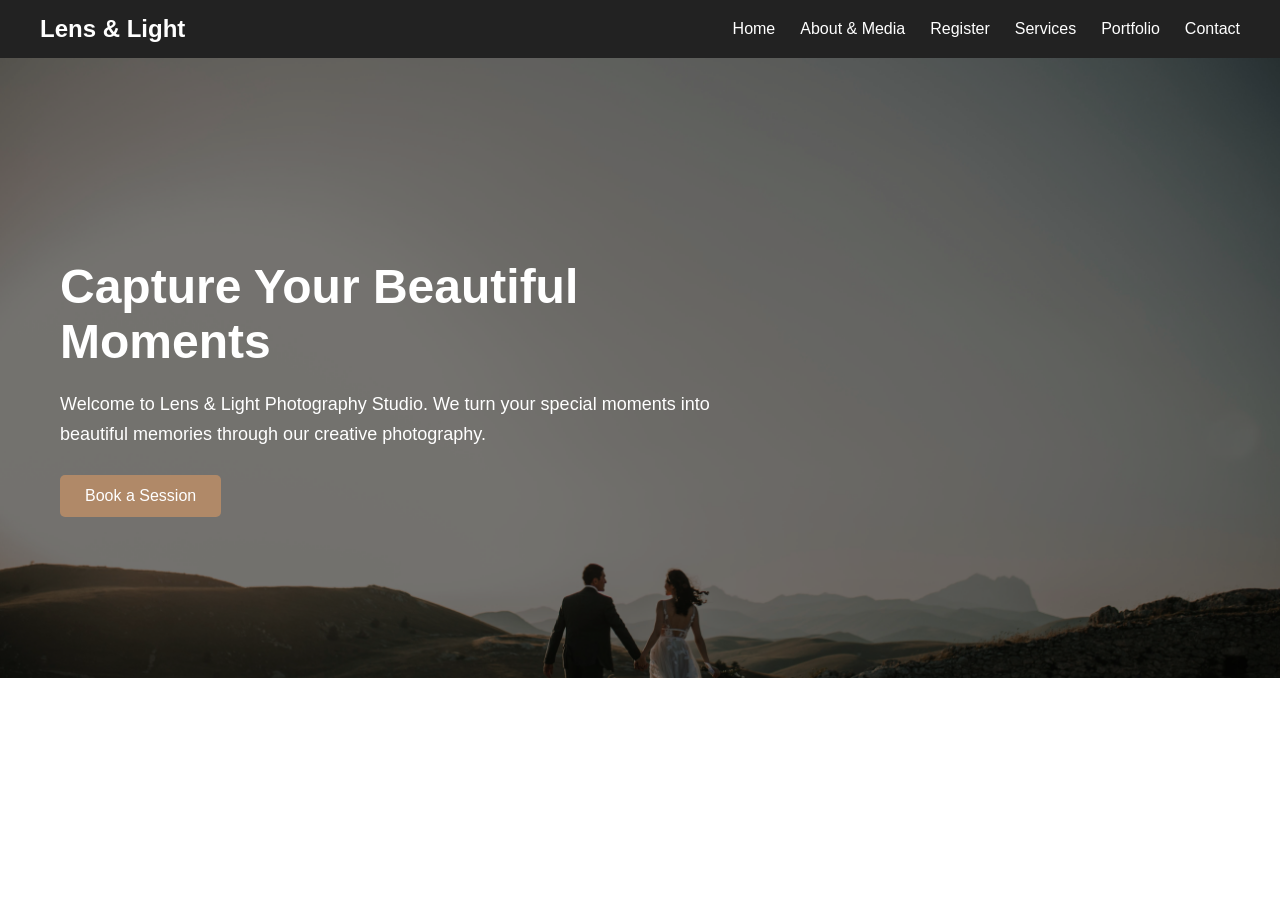
==== index.html @ 51f52982 "Add completed website project files" ====
<!DOCTYPE html>
<html lang="en">
<head>
    <meta charset="UTF-8">
    <meta name="viewport" content="width=device-width, initial-scale=1.0">
    <title>Lens & Light | Photography Studio</title>
    <link rel="stylesheet" href="css/home.css">
</head>
<body>
  <header>

    <nav>

        <h2>Lens & Light</h2>

        <ul>
            <li><a href="index.html">Home</a></li>
            <li><a href="media.html">About & Media</a></li>
            <li><a href="register.html">Register</a></li>
            <li><a href="services.html">Services</a></li>
            <li><a href="portfolio.html">Portfolio</a></li>
            <li><a href="contact.html">Contact</a></li>
        </ul>

    </nav>

</header>  

<main>

    <section id="hero">

        <div class="hero-text">

            <h1>Capture Your Beautiful Moments</h1>

            <p>
                Welcome to Lens & Light Photography Studio.
                We turn your special moments into beautiful memories
                through our creative photography.
            </p>

            <a href="register.html">Book a Session</a>

        </div>

        <div class="hero-image">

            <img src="images/hero.jpg"
                 alt="Beautiful professional photography">

        </div>

    </section>

</main>

</body>
</html>
---- css/home.css ----
/* General Styling */
body {
    margin: 0;
    font-family: Arial, sans-serif;
}

/* Navigation Bar */
header {
    background-color: #222;
    padding: 15px 40px;
}

nav {
    display: flex;
    justify-content: space-between;
    align-items: center;
}

/* Website Name */
nav h2 {
    color: white;
    margin: 0;
}

/* Navigation Links */
nav ul {
    list-style: none;
    display: flex;
    gap: 25px;
    margin: 0;
    padding: 0;
}

nav ul li a {
    text-decoration: none;
    color: white;
    font-size: 16px;
}

nav ul li a:hover {
    color: #d4a373;
}

/* Hero Section */
#hero {
    position: relative;
    min-height: 500px;
    display: flex;
    align-items: center;
    padding: 60px;
    overflow: hidden;
}

/* Hero Text */
.hero-text {
    position: relative;
    z-index: 1;
    width: 60%;
    color: white;
}

.hero-text h1 {
    font-size: 48px;
    margin-bottom: 20px;
}

.hero-text p {
    font-size: 18px;
    line-height: 1.7;
    margin-bottom: 25px;
}

/* Book a Session Button */
.hero-text a {
    display: inline-block;
    background-color: #b08968;
    color: white;
    text-decoration: none;
    padding: 12px 25px;
    border-radius: 5px;
}

.hero-text a:hover {
    background-color: #8c6b50;
}
.hero-image {
    position: absolute;
    top: 0;
    left: 0;
    width: 100%;
    height: 100%;
    z-index: 0;
}

.hero-image img {
    width: 100%;
    height: 100%;
    object-fit: cover;
}
.hero-image::after {
    content: "";
    position: absolute;
    top: 0;
    left: 0;
    width: 100%;
    height: 100%;
    background-color: rgba(0, 0, 0, 0.5);
}
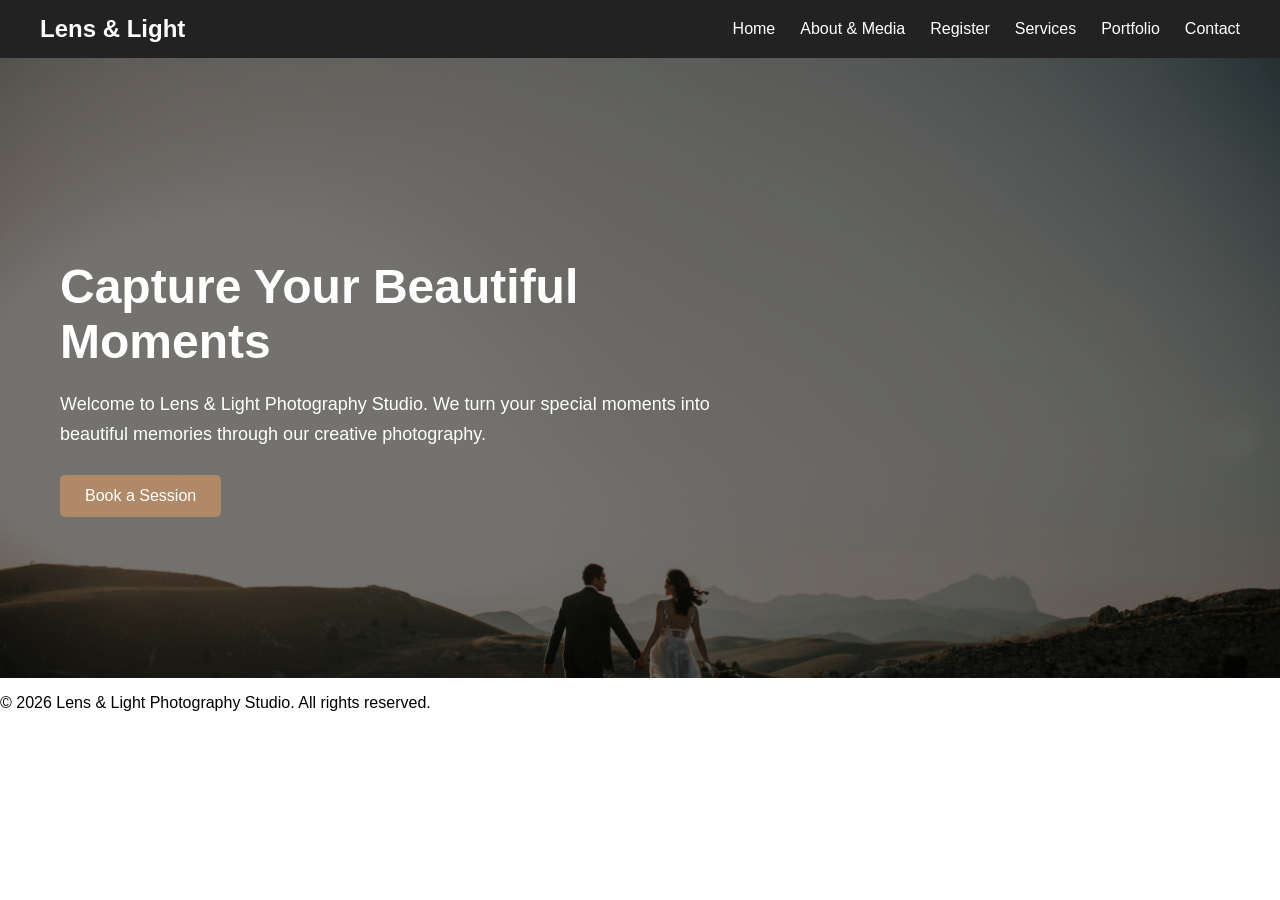
==== commit f2fd2d34: "Improve homepage structure and accessibility" ====
--- a/index.html
+++ b/index.html
@@ -1,59 +1,70 @@
 <!DOCTYPE html>
 <html lang="en">
+
 <head>
     <meta charset="UTF-8">
     <meta name="viewport" content="width=device-width, initial-scale=1.0">
+
+    <meta name="description" content="Lens & Light Photography Studio captures your beautiful moments through creative photography.">
+
     <title>Lens & Light | Photography Studio</title>
+
     <link rel="stylesheet" href="css/home.css">
 </head>
+
 <body>
-  <header>
 
-    <nav>
+    <header>
 
-        <h2>Lens & Light</h2>
+        <nav aria-label="Main Navigation">
 
-        <ul>
-            <li><a href="index.html">Home</a></li>
-            <li><a href="media.html">About & Media</a></li>
-            <li><a href="register.html">Register</a></li>
-            <li><a href="services.html">Services</a></li>
-            <li><a href="portfolio.html">Portfolio</a></li>
-            <li><a href="contact.html">Contact</a></li>
-        </ul>
+            <h2>Lens & Light</h2>
 
-    </nav>
+            <ul>
+                <li><a href="index.html">Home</a></li>
+                <li><a href="media.html">About & Media</a></li>
+                <li><a href="register.html">Register</a></li>
+                <li><a href="services.html">Services</a></li>
+                <li><a href="portfolio.html">Portfolio</a></li>
+                <li><a href="contact.html">Contact</a></li>
+            </ul>
 
-</header>  
+        </nav>
 
-<main>
+    </header>
 
-    <section id="hero">
+    <main>
 
-        <div class="hero-text">
+        <section id="hero" aria-labelledby="hero-heading">
 
-            <h1>Capture Your Beautiful Moments</h1>
+            <div class="hero-text">
 
-            <p>
-                Welcome to Lens & Light Photography Studio.
-                We turn your special moments into beautiful memories
-                through our creative photography.
-            </p>
+                <h1 id="hero-heading">Capture Your Beautiful Moments</h1>
 
-            <a href="register.html">Book a Session</a>
+                <p>
+                    Welcome to Lens & Light Photography Studio.
+                    We turn your special moments into beautiful memories
+                    through our creative photography.
+                </p>
 
-        </div>
+                <a href="register.html">Book a Session</a>
 
-        <div class="hero-image">
+            </div>
 
-            <img src="images/hero.jpg"
-                 alt="Beautiful professional photography">
+            <div class="hero-image">
 
-        </div>
+                <img src="images/hero.jpg"
+                     alt="Photography captured by Lens and Light Studio">
 
-    </section>
+            </div>
 
-</main>
+        </section>
+
+    </main>
+
+    <footer>
+        <p>&copy; 2026 Lens & Light Photography Studio. All rights reserved.</p>
+    </footer>
 
 </body>
 </html>
